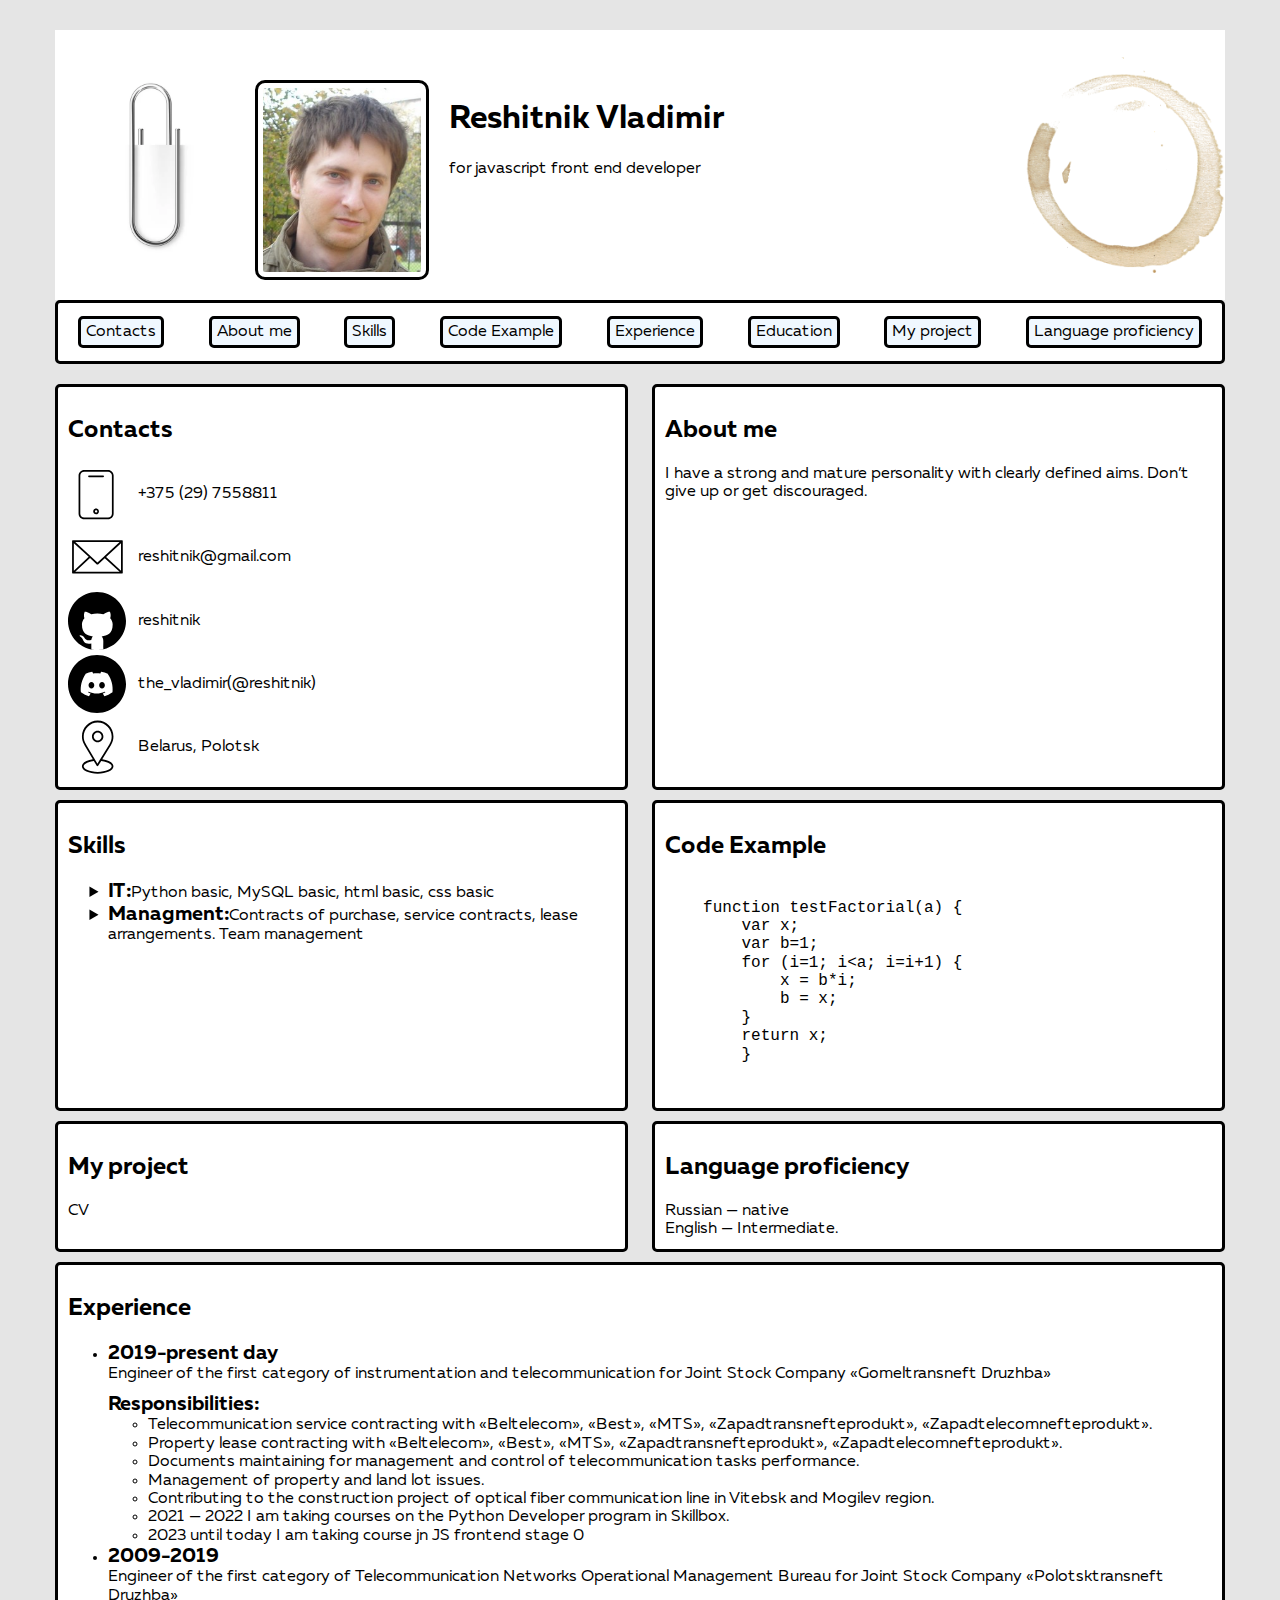
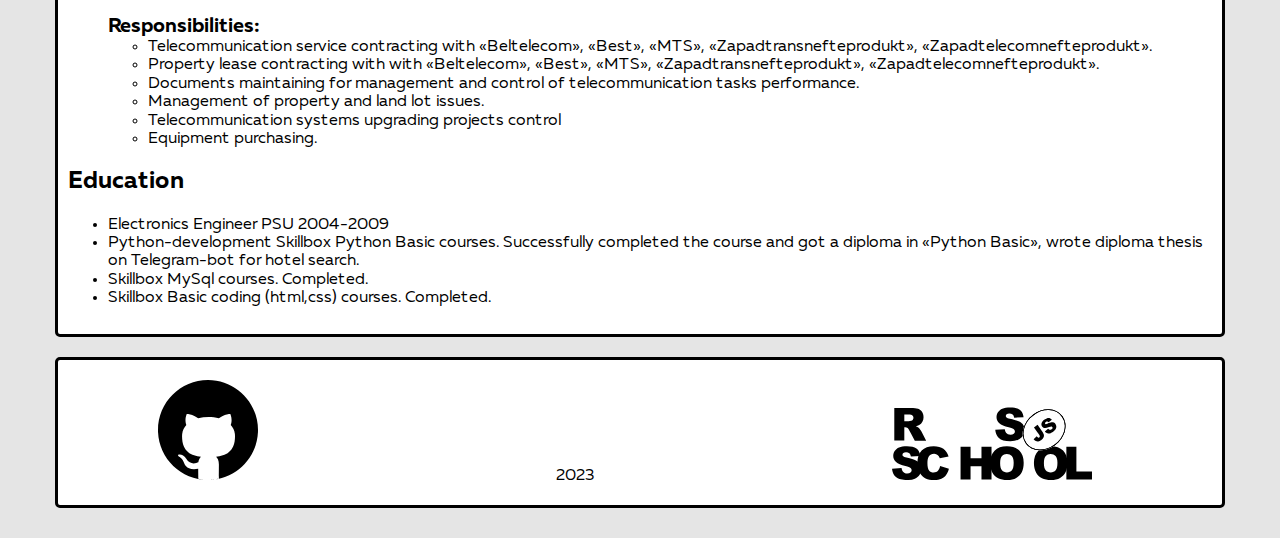
==== index.html @ 6dad3a05 "fix: bugs" ====
﻿<!DOCTYPE html>
<html lang="ru">

<head>
    <meta charset="UTF-8">
    <meta name="viewport" content="width=device-width, initial-scale=1.0">
    <title>CV</title>
    <link rel="stylesheet" href="css/normalize.css">
    <link rel="stylesheet" href="css/style.css">
    <link rel="icon" href="img/favicon.png">
</head>

<body>
    <header>
        <div class="container">
            <div class="header-top flex">
                <div class="header-img"></div>
                <div class="header-profile flex">
                    <img src="img/photo.jpg" class="header-profile__photo" alt="Photo_Reshitnik">
                    <div class="header-profile__descr flex">
                        <h1>
                            Reshitnik Vladimir
                        </h1>
                        <p>
                            for javascript front end developer
                        </p>
                    </div>
                </div>
                <div class="header-img2"></div>
            </div>
            <div class="header-bottom">
                <nav class="header-bottom-nav header-menu">
                    <ul class="header-menu__list list-reset flex">
                        <li class="header-menu__list-item">
                            <a href="#contacts" class="header-menu__list-item--link">Contacts</a>
                        </li>

                        <li class="header-menu__list-item">
                            <a href="#me" class="header-menu__list-item--link">About me</a>
                        </li>

                        <li class="header-menu__list-item">
                            <a href="#skills" class="header-menu__list-item--link">Skills</a>
                        </li>

                        <li class="header-menu__list-item">
                            <a href="#example" class="header-menu__list-item--link">Code Example</a>
                        </li>

                        <li class="header-menu__list-item">
                            <a href="#exper" class="header-menu__list-item--link">Experience</a>
                        </li>

                        <li class="header-menu__list-item">
                            <a href="#education" class="header-menu__list-item--link">Education</a>
                        </li>

                        <li class="header-menu__list-item">
                            <a href="#project" class="header-menu__list-item--link">My project</a>
                        </li>

                        <li class="header-menu__list-item">
                            <a href="#language" class="header-menu__list-item--link">Language proficiency</a>
                        </li>

                    </ul>
                </nav>
            </div>
        </div>
    </header>
    <main class="main">
        <section class="cv">
            <div class="container">
                <ul class="cv-list flex list-reset">
                    <li class="cv-list__item item">
                        <h2 id="contacts" class="item-title">Contacts</h2>

                        <div class="item-phone item-card">
                            <a href="tel:+375297558811" class="item-card--link">+375 (29) 7558811</a>
                        </div>

                        <div class="item-email item-card">
                            <a href="mailto:reshitnik@gmail.com" class="item-card--link">reshitnik@gmail.com</a>
                        </div>

                        <div class="item-github item-card">
                            <a href="https://github.com/reshitnik" class="item-card--link">reshitnik</a>
                        </div>

                        <div class="item-discord item-card">
                            <a href="https://discordapp.com/users/4047/"
                                class="item-card--link">the_vladimir(@reshitnik)</a>
                        </div>

                        <div class="item-location item-card">
                            <span>Belarus, Polotsk</span>
                        </div>
                    </li>

                    <li class="cv-list__item item">
                        <h2 id="me">About me</h2>
                        <p>I&nbsp;have a&nbsp;strong and mature personality with clearly defined aims. Don&rsquo;t give
                            up&nbsp;or&nbsp;get discouraged.</p>
                    </li>

                    <li class="cv-list__item item">
                        <h2 id="skills">Skills</h2>
                        <ul class="cv-list__item--skills">
                            <li>
                                <p><span class="cv-list__item--skills--span">IT:</span>Python basic, MySQL basic, html
                                    basic, css basic</p>
                            </li>
                            <li>
                                <p><span class="cv-list__item--skills--span">Managment:</span>Contracts of purchase,
                                    service contracts, lease arrangements. Team management </p>
                            </li>
                        </ul>

                    </li>

                    <li class="cv-list__item item">
                        <h2 id="example">Code Example</h2>
                        <pre>
    <code>
    function testFactorial(a) {
        var&nbsp;x;
        var b=1;
        for (i=1; i&lt;a; i=i+1) {
            x = b*i;
            b = x;
        }
        return&nbsp;x;
        }
    </code>
</pre>
                    </li>

                    <li class="cv-list__item item">
                        <h2 id="project">My project</h2>
                        <a href="#" class="cv-list__item--link">CV</a>


                    </li>

                    <li class="cv-list__item item">
                        <h2 id="language">Language proficiency</h2>
                        <p>Russian&nbsp;&mdash; native</p>
                        <p>English&nbsp;&mdash; Intermediate.</p>
                    </li>
                </ul>
            </div>
        </section>
        <section class="Experience">
            <div class="container">
                <div class="experince-cont">
                    <h2 id="exper" class="experince-title">Experience</h2>
                    <ul class="experince-list">
                        <li>
                            <span class="experince-list__span span-all">2019-present day</span>
                            <p class="experince-list__text list-text__main">Engineer of&nbsp;the first category
                                of&nbsp;instrumentation and telecommunication for Joint Stock Company
                                &laquo;Gomeltransneft Druzhba&raquo;</p>
                                <span class="span-all">Responsibilities:</span>
                            <ul class="experince-list2"> 
                                <li class="experince-list2__item">
                                    <p class="experince-list__text">Telecommunication service contracting with
                                        &laquo;Beltelecom&raquo;, &laquo;Best&raquo;, &laquo;MTS&raquo;,
                                        &laquo;Zapadtransnefteprodukt&raquo;, &laquo;Zapadtelecomnefteprodukt&raquo;.
                                    </p>
                                </li>
                                <li class="experince-list2__item">
                                    <p class="experince-list__text">Property lease contracting with
                                        &laquo;Beltelecom&raquo;, &laquo;Best&raquo;, &laquo;MTS&raquo;,
                                        &laquo;Zapadtransnefteprodukt&raquo;, &laquo;Zapadtelecomnefteprodukt&raquo;.
                                    </p>
                                </li>
                                <li class="experince-list2__item">
                                    <p>Documents maintaining for management and control of&nbsp;telecommunication tasks
                                        performance.</p>
                                </li>
                                <li>
                                    <p class="experince-list__text">Management of&nbsp;property and land lot issues.</p>
                                </li>
                                <li class="experince-list2__item">
                                    <p>Contributing to&nbsp;the construction project of&nbsp;optical fiber communication
                                        line in&nbsp;Vitebsk and Mogilev region.</p>
                                </li>
                                <li class="experince-list2__item">
                                    <p class="experince-list__text">2021&nbsp;&mdash; 2022&nbsp;I&nbsp;am taking courses
                                        on&nbsp;the Python Developer program in&nbsp;Skillbox.</p>
                                </li>
                                <li class="experince-list2__item">
                                    <p class="experince-list__text">2023 until today I&nbsp;am taking course jn&nbsp;JS
                                        frontend stage&nbsp;0</p>
                                </li>
                            </ul>
                        </li>

                        <li>
                            <span class="span-all">2009-2019</span>
                            <p class="experince-list__text list-text__main">Engineer of&nbsp;the first category
                                of&nbsp;Telecommunication Networks Operational Management Bureau for Joint Stock Company
                                &laquo;Polotsktransneft Druzhba&raquo;</p>
                                <span class="span-all">Responsibilities:</span>
                            <ul class="experince-list2">
                                <li class="experince-list2__item">
                                    <p class="experince-list__text">Telecommunication service contracting with
                                        &laquo;Beltelecom&raquo;, &laquo;Best&raquo;, &laquo;MTS&raquo;,
                                        &laquo;Zapadtransnefteprodukt&raquo;, &laquo;Zapadtelecomnefteprodukt&raquo;.
                                    </p>
                                </li>
                                <li class="experince-list2__item">
                                    <p class="experince-list__text">Property lease contracting with with
                                        &laquo;Beltelecom&raquo;, &laquo;Best&raquo;, &laquo;MTS&raquo;,
                                        &laquo;Zapadtransnefteprodukt&raquo;, &laquo;Zapadtelecomnefteprodukt&raquo;.
                                    </p>
                                </li>
                                <li class="experince-list2__item">
                                    <p class="experince-list__text">Documents maintaining for management and control
                                        of&nbsp;telecommunication tasks performance.</p>
                                </li>
                                <li class="experince-list2__item">
                                    <p class="experince-list__text">Management of&nbsp;property and land lot issues.</p>
                                </li>
                                <li class="experince-list2__item">
                                    <p class="experince-list__text">Telecommunication systems upgrading projects control
                                    </p>
                                </li>
                                <li class="experince-list2__item">
                                    <p class="experince-list__text">Equipment purchasing.</p>
                                </li>
                            </ul>
                        </li>
                    </ul>
                    <h2 id="education">Education</h2>
                    <ul class="experince-list">
                        <li class="experince-list2__item">
                            <p class="experince-list__text">Electronics Engineer PSU 2004-2009</p>
                        </li>
                        <li class="experince-list2__item">
                            <p class="experince-list__text">Python-development Skillbox Python Basic courses.
                                Successfully completed the course and got a&nbsp;diploma in&nbsp;&laquo;Python
                                Basic&raquo;, wrote diploma thesis on&nbsp;Telegram-bot for hotel search.</p>
                        </li>
                        <li class="experince-list2__item">
                            <p class="experince-list__text">Skillbox MySql courses. Completed.</p>
                        </li>
                        <li class="experince-list2__item">
                            <p class="experince-list__text">Skillbox Basic coding (html,css) courses. Completed.</p>
                        </li>
                    </ul>
                </div>
            </div>
        </section>
    </main>
    <footer>
        <div class="container">
            <div class="footer-cont">
                <ul class="footer-cont__list  list-reset flex">
                    <li class="item-footer">
                        <a href="https://github.com/reshitnik/rsschool-cv" class="item-footer__link">
                            <svg width="100" height="100" viewBox="0 0 100 100" fill="none"
                                xmlns="http://www.w3.org/2000/svg">
                                <path fill-rule="evenodd" clip-rule="evenodd"
                                    d="M52.0777 99.9576C78.7284 98.8683 100 76.9182 100 50C100 22.3858 77.6142 0 50 0C22.3858 0 0 22.3858 0 50C0 77.6142 22.3858 100 50 100C50.1229 100 50.2458 99.9996 50.3685 99.9987C50.4801 99.9996 50.5917 100 50.7035 100C51.1353 100 51.5974 99.9847 52.0777 99.9576ZM52.0777 99.9576C55.9055 99.7415 60.8882 98.772 60.8882 98.772L60.8351 95.7815C60.8351 95.7815 60.8857 89.9431 60.8857 84.3937C60.8857 80.5214 59.5581 77.9875 58.067 76.7064C67.3152 75.6786 77.0209 72.1691 77.0209 56.2216C77.0209 51.69 75.4143 47.9838 72.7534 45.082C73.1801 44.0318 74.6048 39.8108 72.3399 34.0961C72.3399 34.0961 68.8611 32.9803 60.9355 38.352C57.6195 37.4313 54.0677 36.9705 50.5432 36.9547C47.013 36.9705 43.4612 37.4313 40.1501 38.352C32.2196 32.9803 28.7341 34.0961 28.7341 34.0961C26.4759 39.8116 27.9006 44.0326 28.3273 45.082C25.6722 47.9838 24.0548 51.6892 24.0548 56.2216C24.0548 72.1292 33.7456 75.691 42.9639 76.7388C41.7783 77.7766 40.7056 79.6057 40.3286 82.2882C37.9632 83.3509 31.9506 85.1825 28.2476 78.8393C28.2476 78.8393 26.0549 74.8549 21.8895 74.561C21.8895 74.561 17.8354 74.5087 21.6039 77.0842C21.6039 77.0842 24.3255 78.3611 26.2127 83.1566C26.2127 83.1566 28.6495 91.23 40.1966 88.7218C40.2075 90.6058 40.2232 92.2371 40.2353 93.492C40.2455 94.5448 40.2531 95.3327 40.2531 95.7823L40.2631 98.6708C43.4949 99.5107 46.8795 99.971 50.3685 99.9987C50.9406 99.9945 51.5104 99.9808 52.0777 99.9576Z"
                                    fill="black" />
                            </svg>
                        </a>
                    </li>
                    <li class="item-footer">
                        <span class="item-footer__span">2023</span>
                    </li>
                    <li class="item-footer">
                        <a href="https://rs.school/js/" target="_blank"><img src="img/rs_school_js.svg"
                                alt="Logo RS school" class="logo">
                        </a>
                    </li>
                </ul>
            </div>
        </div>
    </footer>

</body>

</html>
---- css/style.css ----
@font-face {
  font-family: "Muller";
  src: local("MullerRegular"), 
  url(../fonts/MullerRegular.woff2), 
  url(../fonts/MullerRegular.woff);
  font-weight: 400;
  font-style:normal;
  font-display: swap;
}

@font-face {
  font-family: "Muller";
  src: local("MullerLight"), 
  url(../fonts/MullerLight.woff2), 
  url(../fonts/MullerLight.woff);
  font-weight: 300;
  font-style:normal;
  font-display: swap;
}

@font-face {
  font-family: "Muller";
  src: local("MullerBold"), 
  url(../fonts/MullerBold.woff2), 
  url(../fonts/MullerBold.woff);
  font-weight: 600;
  font-style:normal;
  font-display: swap;
}


html {
  box-sizing: border-box;
  background: #E5E5E5;
}

*,
*::before,
*::after {
  box-sizing: inherit;
}

a {
  color: inherit;
  text-decoration: none;
}

img {
  max-width: 100%;
}

body {
  font-family: "Muller", sans-serif;
  font-weight: 400;
  padding: 30px 0;
}

:root {
  --white:white;
  --black:black;
}

h3, p {
  margin: 0;
}

/* global */

.list-reset {
  margin: 0;
  padding: 0;
  list-style: none;
}

.flex {
  display: flex; 
}

.container {
  width: 1200px;
  padding: 0 15px;
  margin: 0 auto;
}

/* header */

header {
  padding: 0;
  margin-bottom: 20px;
}

.header-img {
  background-image: url(../img/clip.jpg);
  background-position: center;
  background-size: contain;
  width: 200px;
  background-repeat: no-repeat;
}

.header-img2{
  background-image: url(../img/kisspng-coffee-paper-stains-5ac7f9c3bdf804.7740048515230550437781.png);
  background-position: center;
  background-size: contain;
  width: 200px;
  background-repeat: no-repeat;
  margin-left: auto;
}

.header-top {
  background-color:var(--white);
  position: relative;
}


.header-profile {
  padding-top: 50px;
  padding-bottom: 20px;

}
.header-profile__descr {
  flex-direction: column;
}

.header-profile__photo {
  padding: 5px;
  max-height: 200px;
  margin-right: 20px;
  border: 3px solid var(--black);
  border-radius: 10px;
}

.header-bottom {
  background-color:var(--white);
  padding: 20px;
  border: 3px solid var(--black);
  border-radius: 5px;
}

.header-menu__list {
  justify-content: space-between;
}


.header-menu__list-item--link {
  border: 3px solid var(--black);
  padding: 5px;
  border-radius: 5px;
  background-color: aliceblue;
  transition: font-weight 0.2s ease-in-out, background-color 0.2s ease-in-out, padding 0.2s ease-in-out;
  outline: none;
}

.header-menu__list-item--link:focus {
  font-weight: 600;
  background-color: var(--white);
}
.header-menu__list-item--link:hover {
  font-weight: 600;
  background-color: var(--white);
  padding: 10px;
}
.header-menu__list-item--link:active {
  font-weight: 400;
  background-color: var(--white);
}

.cv-list{
  justify-content: space-between;
  flex-wrap: wrap;
}


.item {
  padding: 10px;
  width:49%;
  border: 3px solid var(--black);
  border-radius: 5px;
  background-color: var(--white);
  margin-bottom: 10px;
}

.item-card {
  width: initial;
  padding: 20px 0 20px 70px;
  margin-bottom: 5px;
  background-position: left;
  background-repeat: no-repeat;
  background-size: contain;
}

.item-card--link {
  transition: font-weight 0.2s ease-in-out, outline 0.2s ease-in-out;
}

.item-card--link:focus{
  font-weight: 600;
  outline: 3px solid grey;
  outline-offset: 5px;
}
.item-card--link:hover{
  font-weight: 600;
  outline: 3px solid grey;
  outline-offset: 5px;
}
.item-card--link:active{
  font-weight: 400;
  outline: 3px solid grey;
}


.item-phone {
  background-image: url(../img/Tilda_Icons_1ed_phone.svg);
}
.item-email {
  background-image: url(../img/Tilda_Icons_1ed_mail.svg);
}
.item-github {
  background-image: url(../img/Tilda_Icons_26sn_gethub.svg);
}
.item-discord {
  background-image: url(../img/Tilda_Icons_26sn_diskord.svg);
}
.item-location{
  background-image: url(../img/Tilda_Icons_1ed_location.svg);
  margin: 0;
}

.cv-list__item--link {
  transition: font-weight 0.2s ease-in-out, outline 0.2s ease-in-out;
}

.cv-list__item--link:focus{
  font-weight: 600;
  outline: 3px solid grey;
  outline-offset: 5px;
}
.cv-list__item--link:hover{
  font-weight: 600;
  outline: 3px solid grey;
  outline-offset: 5px;
}
.cv-list__item--link:active{
  font-weight: 400;
  outline: 3px solid grey;
}

.Experience {
  margin-bottom: 20px;
}

.experince-cont {
  padding: 10px;
  background-color: var(--white);
  border: 3px solid var(--black);
  border-radius: 5px;
}

.span-all {
  font-weight: 600;
  font-size: 20px;
}

.list-text__main {
  margin-bottom: 10px;
}

.footer-cont {
  padding: 20px 100px 20px 100px;
  background-color: var(--white);
  border: 3px solid var(--black);
  border-radius: 5px;
}

.footer-cont__list  {
 justify-content: space-between;
 align-items: end;
}

.item-footer {
  margin-right: 30px;
}

.logo {
  width: 200px;
}

.item-footer__link{
  fill: black;
  transition: fill 0.2s ease-in-out;
}

.item-footer__link:focus{
  outline: 3px solid black;
}
.item-footer__link:hover path{
  fill: gray;
  
}

.item-footer__link:active{
  outline: none;
}


.cv-list__item--skills {
  list-style-type: disclosure-closed;
}

.cv-list__item--skills--span {
  font-weight: 600;
  font-size: 20px;
}
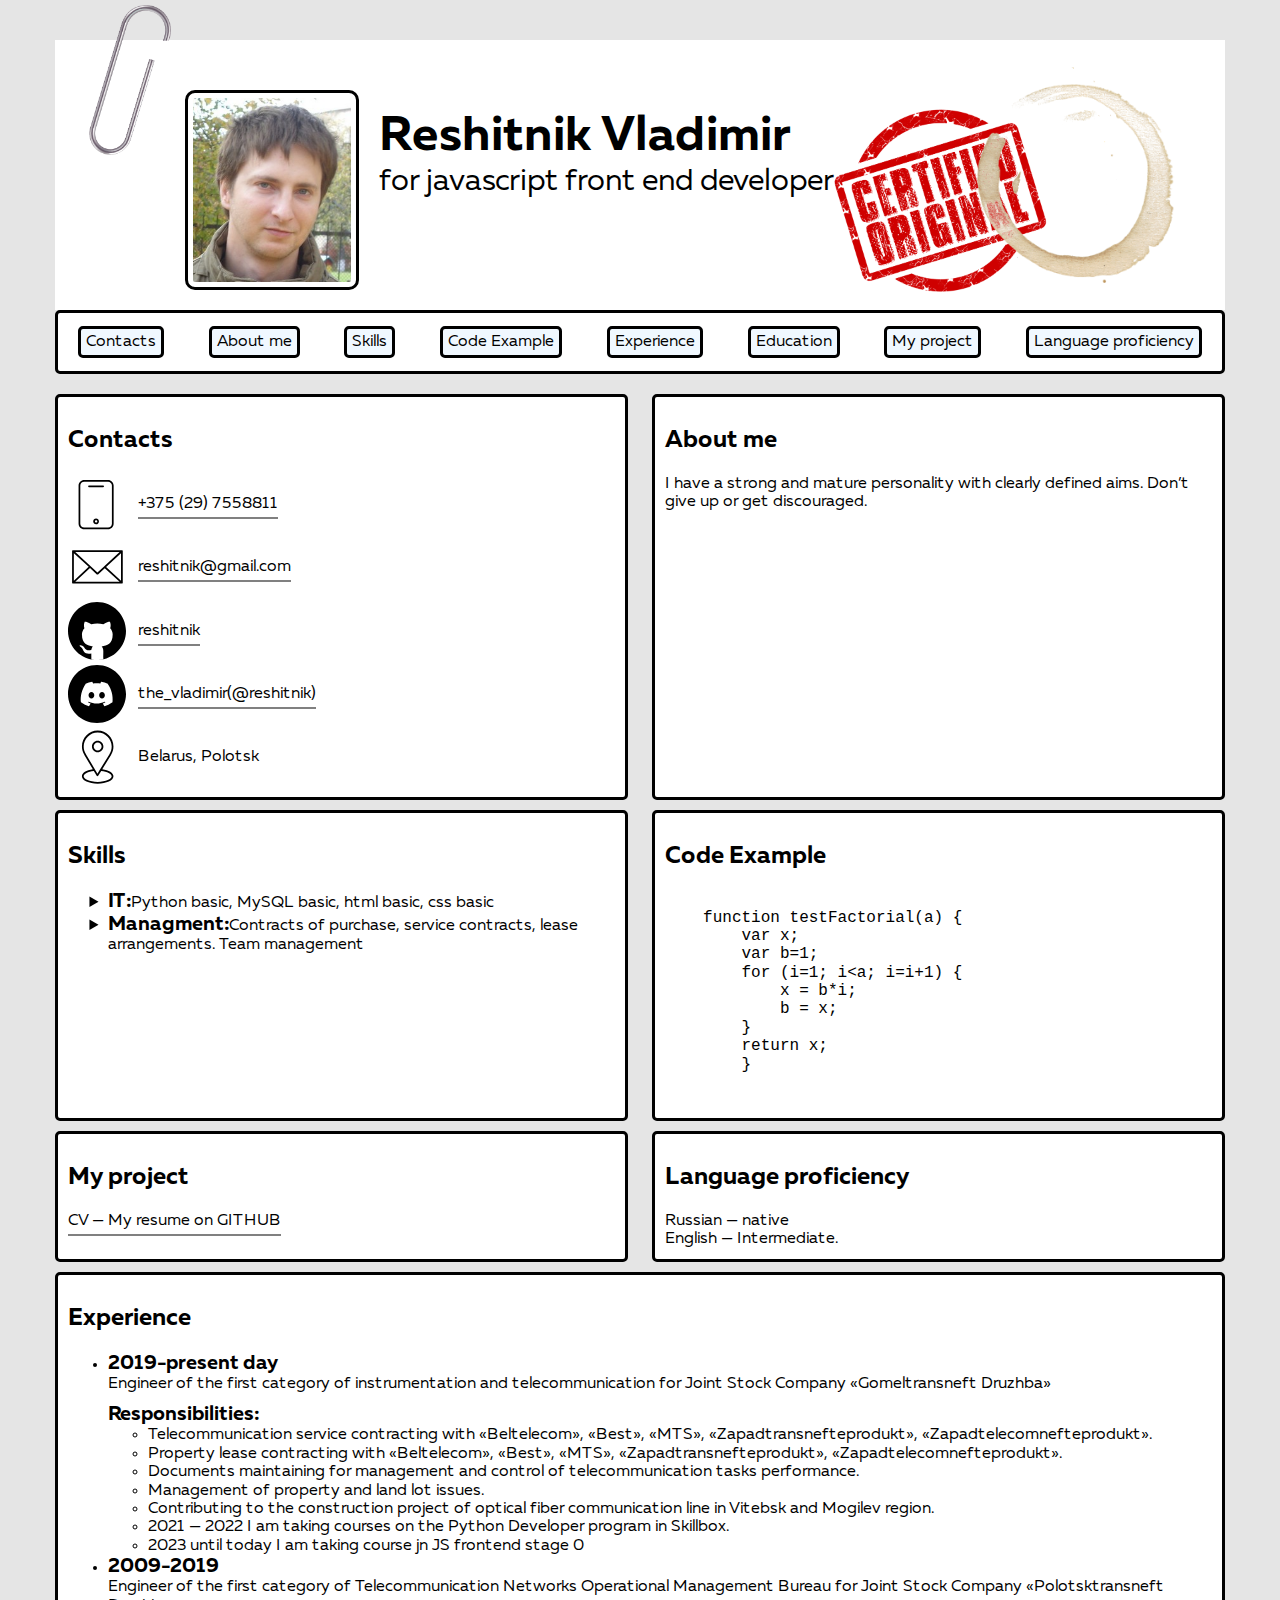
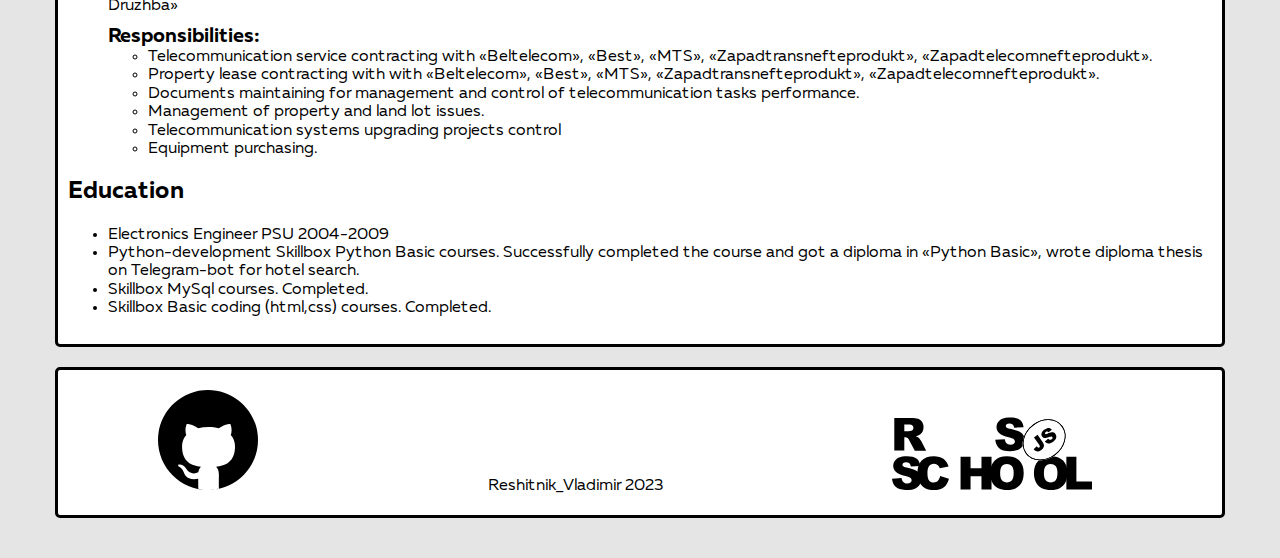
==== commit 91e8a8d0: "Merge branch 'rsschool-cv-html' into gh-pages" ====
--- a/index.html
+++ b/index.html
@@ -18,15 +18,16 @@
                 <div class="header-profile flex">
                     <img src="img/photo.jpg" class="header-profile__photo" alt="Photo_Reshitnik">
                     <div class="header-profile__descr flex">
-                        <h1>
+                        <h1 class="header-profile__descr--title">
                             Reshitnik Vladimir
                         </h1>
-                        <p>
+                        <p class="header-profile__descr--text">
                             for javascript front end developer
                         </p>
                     </div>
                 </div>
                 <div class="header-img2"></div>
+                <div class="header-img3"></div>
             </div>
             <div class="header-bottom">
                 <nav class="header-bottom-nav header-menu">
@@ -137,7 +138,7 @@
 
                     <li class="cv-list__item item">
                         <h2 id="project">My project</h2>
-                        <a href="#" class="cv-list__item--link">CV</a>
+                        <a href="#" class="cv-list__item--link">CV&nbsp;&mdash; My&nbsp;resume on&nbsp;GITHUB</a>
 
 
                     </li>
@@ -268,7 +269,7 @@
                         </a>
                     </li>
                     <li class="item-footer">
-                        <span class="item-footer__span">2023</span>
+                        <span class="item-footer__span">Reshitnik_Vladimir 2023</span>
                     </li>
                     <li class="item-footer">
                         <a href="https://rs.school/js/" target="_blank"><img src="img/rs_school_js.svg"
--- a/css/style.css
+++ b/css/style.css
@@ -53,7 +53,7 @@
 body {
   font-family: "Muller", sans-serif;
   font-weight: 400;
-  padding: 30px 0;
+  padding: 40px 0;
 }
 
 :root {
@@ -90,12 +90,36 @@
   margin-bottom: 20px;
 }
 
+.header-top {
+  background-color:var(--white);
+  position: relative;
+  padding-right: 50px;
+}
+
 .header-img {
-  background-image: url(../img/clip.jpg);
+  background-image: url(../img/clipart1212399.png);
   background-position: center;
   background-size: contain;
-  width: 200px;
+  width: 150px;
+  height: 150px;
   background-repeat: no-repeat;
+  position: absolute;
+  top: -35px;
+  left: 0;
+}
+
+
+
+.header-img3 {
+  background-image: url(../img/5a220e9d40d0c3.7653186215121814052655.png);
+  background-position: center;
+  background-size: contain;
+  width: 250px;
+  height: 250px;
+  background-repeat: no-repeat;
+  position: absolute;
+  top: 35px;
+  right: 160px;
 }
 
 .header-img2{
@@ -105,21 +129,26 @@
   width: 200px;
   background-repeat: no-repeat;
   margin-left: auto;
-}
-
-.header-top {
-  background-color:var(--white);
-  position: relative;
-}
-
+  z-index: 1;
+}
 
 .header-profile {
   padding-top: 50px;
   padding-bottom: 20px;
-
-}
+  padding-left: 130px;
+
+}
+
 .header-profile__descr {
   flex-direction: column;
+}
+.header-profile__descr--title {
+  font-size: 3em;
+  margin: 20px 0 0 0;
+}
+
+.header-profile__descr--text {
+  font-size: 30px;
 }
 
 .header-profile__photo {
@@ -190,22 +219,27 @@
 }
 
 .item-card--link {
-  transition: font-weight 0.2s ease-in-out, outline 0.2s ease-in-out;
+  padding-bottom: 5px;
+  border-bottom: 2px solid gray;
+  transition: font-weight 0.2s ease-in-out, outline 0.2s ease-in-out, border-bottom 0.2s ease-in-out;
 }
 
 .item-card--link:focus{
   font-weight: 600;
   outline: 3px solid grey;
   outline-offset: 5px;
+  border-bottom:none;
 }
 .item-card--link:hover{
   font-weight: 600;
   outline: 3px solid grey;
   outline-offset: 5px;
+  border-bottom:none;
 }
 .item-card--link:active{
   font-weight: 400;
   outline: 3px solid grey;
+  border-bottom:none;
 }
 
 
@@ -227,6 +261,8 @@
 }
 
 .cv-list__item--link {
+  padding-bottom: 5px;
+  border-bottom: 2px solid gray;
   transition: font-weight 0.2s ease-in-out, outline 0.2s ease-in-out;
 }
 
@@ -234,15 +270,18 @@
   font-weight: 600;
   outline: 3px solid grey;
   outline-offset: 5px;
+  border-bottom: none;
 }
 .cv-list__item--link:hover{
   font-weight: 600;
   outline: 3px solid grey;
   outline-offset: 5px;
+  border-bottom: none;
 }
 .cv-list__item--link:active{
   font-weight: 400;
   outline: 3px solid grey;
+  border-bottom: none;
 }
 
 .Experience {
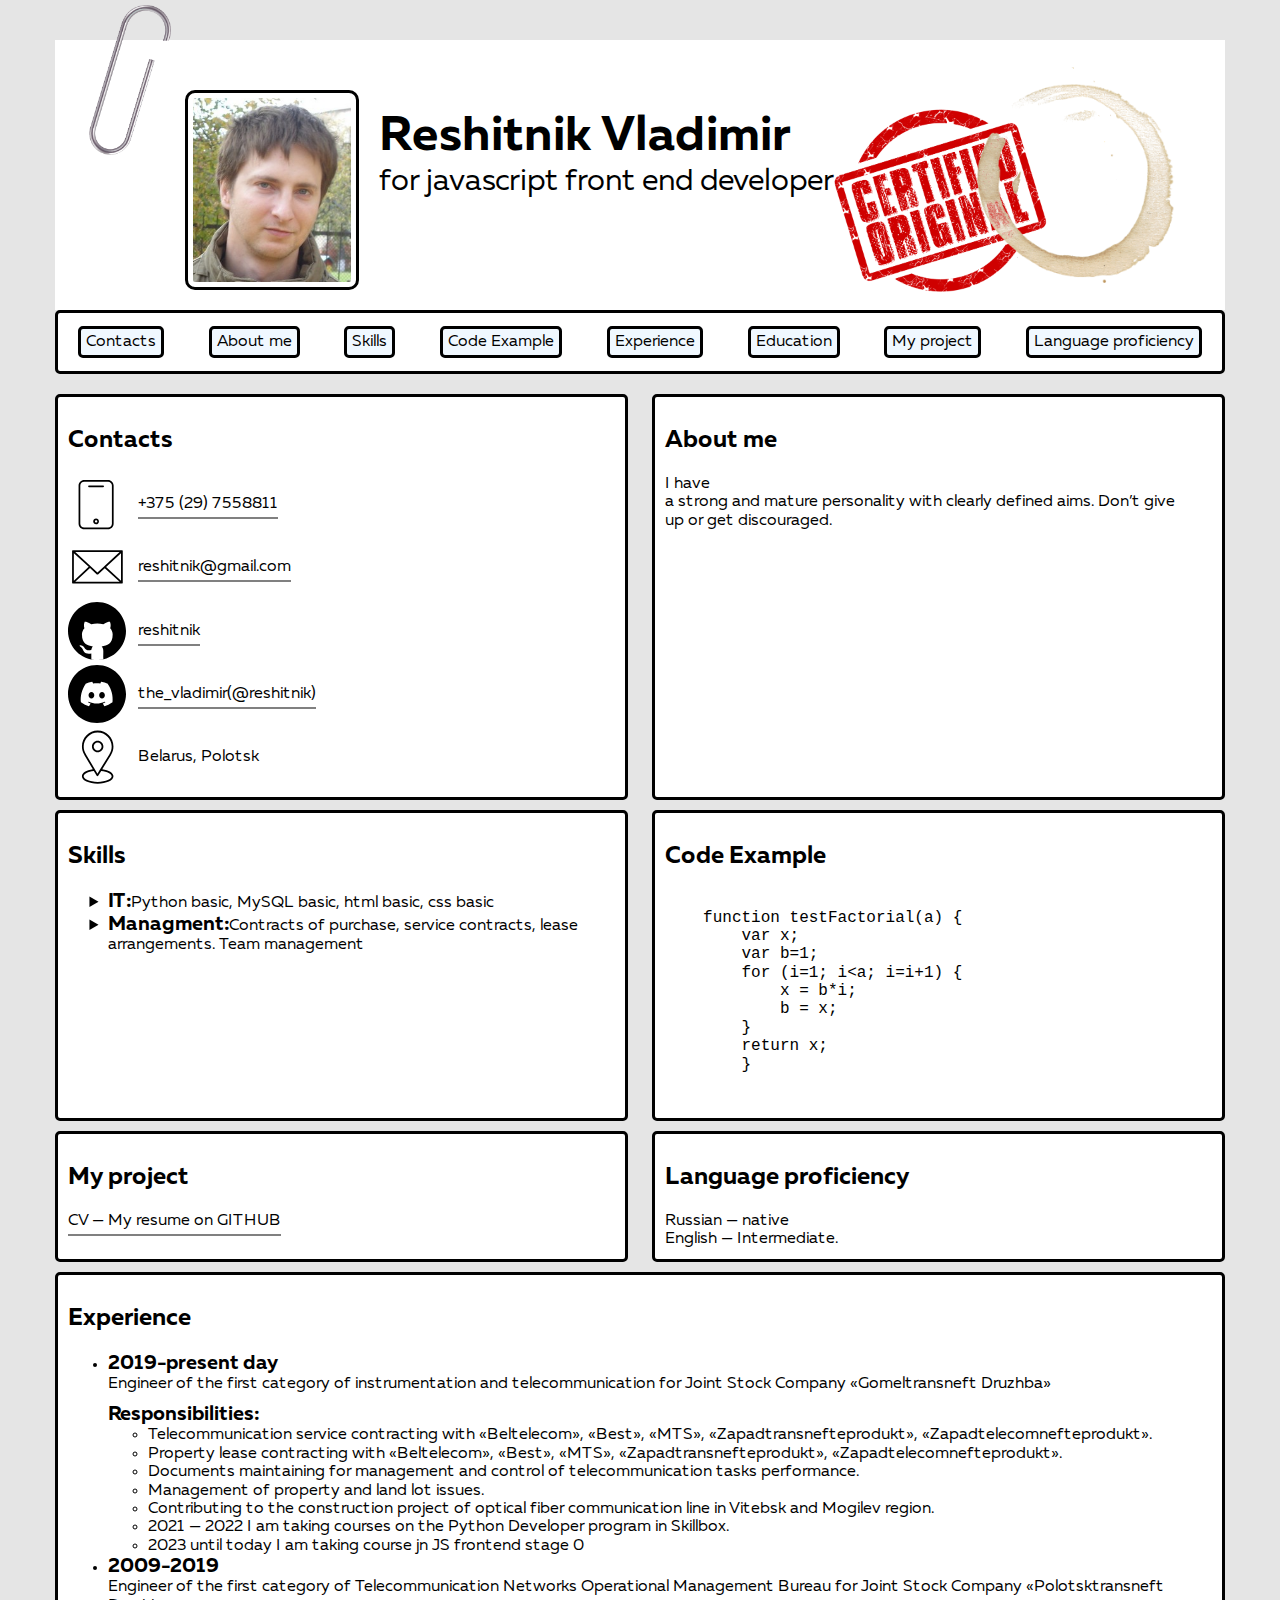
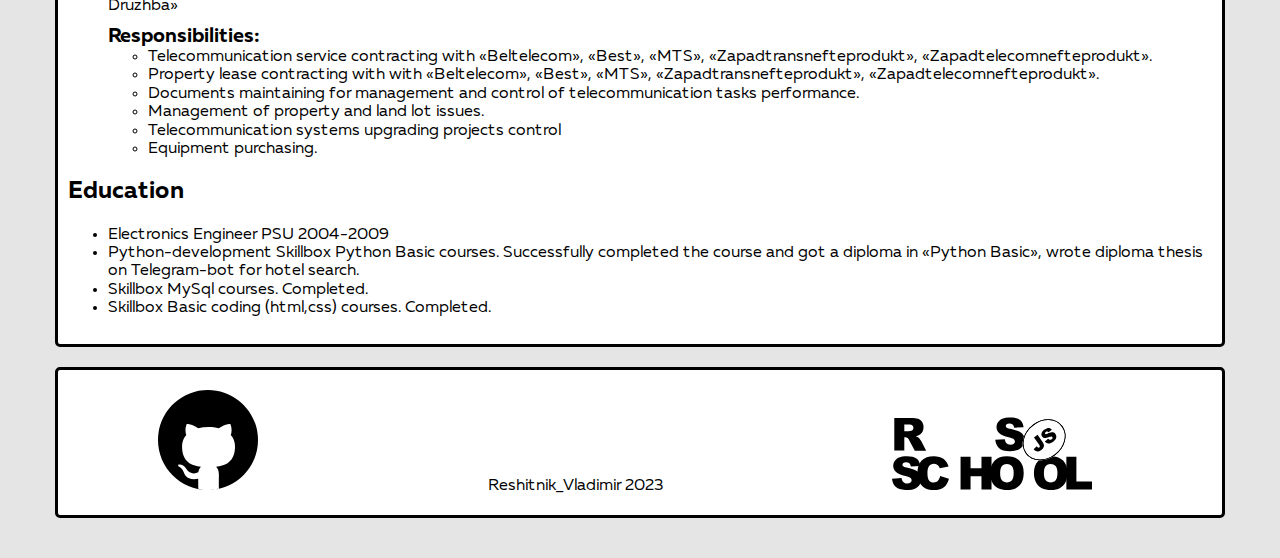
==== commit 9865a74c: "docs:update" ====
--- a/index.html
+++ b/index.html
@@ -22,7 +22,7 @@
                             Reshitnik Vladimir
                         </h1>
                         <p class="header-profile__descr--text">
-                            for javascript front end developer
+                            for&nbsp;javascript&nbsp;front&nbsp;end&nbsp;developer
                         </p>
                     </div>
                 </div>
@@ -37,7 +37,7 @@
                         </li>
 
                         <li class="header-menu__list-item">
-                            <a href="#me" class="header-menu__list-item--link">About me</a>
+                            <a href="#me" class="header-menu__list-item--link">About&nbsp;me</a>
                         </li>
 
                         <li class="header-menu__list-item">
@@ -45,7 +45,7 @@
                         </li>
 
                         <li class="header-menu__list-item">
-                            <a href="#example" class="header-menu__list-item--link">Code Example</a>
+                            <a href="#example" class="header-menu__list-item--link">Code&nbsp;Example</a>
                         </li>
 
                         <li class="header-menu__list-item">
@@ -57,11 +57,11 @@
                         </li>
 
                         <li class="header-menu__list-item">
-                            <a href="#project" class="header-menu__list-item--link">My project</a>
-                        </li>
-
-                        <li class="header-menu__list-item">
-                            <a href="#language" class="header-menu__list-item--link">Language proficiency</a>
+                            <a href="#project" class="header-menu__list-item--link">My&nbsp;project</a>
+                        </li>
+
+                        <li class="header-menu__list-item">
+                            <a href="#language" class="header-menu__list-item--link">Language&nbsp;proficiency</a>
                         </li>
 
                     </ul>
@@ -77,7 +77,7 @@
                         <h2 id="contacts" class="item-title">Contacts</h2>
 
                         <div class="item-phone item-card">
-                            <a href="tel:+375297558811" class="item-card--link">+375 (29) 7558811</a>
+                            <a href="tel:+375297558811" class="item-card--link">+375&nbsp;(29)&nbsp;7558811</a>
                         </div>
 
                         <div class="item-email item-card">
@@ -94,21 +94,21 @@
                         </div>
 
                         <div class="item-location item-card">
-                            <span>Belarus, Polotsk</span>
+                            <span>Belarus,&nbsp;Polotsk</span>
                         </div>
                     </li>
 
                     <li class="cv-list__item item">
                         <h2 id="me">About me</h2>
-                        <p>I&nbsp;have a&nbsp;strong and mature personality with clearly defined aims. Don&rsquo;t give
-                            up&nbsp;or&nbsp;get discouraged.</p>
+                        <p>I&nbsp;have a&nbsp;strong&nbsp;and&nbsp;mature&nbsp;personality&nbsp;with&nbsp;clearly&nbsp;defined&nbsp;aims.&nbsp;Don&rsquo;t&nbsp;give
+                            up&nbsp;or&nbsp;get&nbsp;discouraged.</p>
                     </li>
 
                     <li class="cv-list__item item">
                         <h2 id="skills">Skills</h2>
                         <ul class="cv-list__item--skills">
                             <li>
-                                <p><span class="cv-list__item--skills--span">IT:</span>Python basic, MySQL basic, html
+                                <p><span class="cv-list__item--skills--span">IT:</span>Python&nbsp;basic,&nbsp;MySQL&nbsp;basic,&nbsp;html
                                     basic, css basic</p>
                             </li>
                             <li>
@@ -125,7 +125,7 @@
     <code>
     function testFactorial(a) {
         var&nbsp;x;
-        var b=1;
+        var&nbsp;b=1;
         for (i=1; i&lt;a; i=i+1) {
             x = b*i;
             b = x;
@@ -137,14 +137,14 @@
                     </li>
 
                     <li class="cv-list__item item">
-                        <h2 id="project">My project</h2>
+                        <h2 id="project">My&nbsp;project</h2>
                         <a href="#" class="cv-list__item--link">CV&nbsp;&mdash; My&nbsp;resume on&nbsp;GITHUB</a>
 
 
                     </li>
 
                     <li class="cv-list__item item">
-                        <h2 id="language">Language proficiency</h2>
+                        <h2 id="language">Language&nbsp;proficiency</h2>
                         <p>Russian&nbsp;&mdash; native</p>
                         <p>English&nbsp;&mdash; Intermediate.</p>
                     </li>
@@ -236,7 +236,7 @@
                     <h2 id="education">Education</h2>
                     <ul class="experince-list">
                         <li class="experince-list2__item">
-                            <p class="experince-list__text">Electronics Engineer PSU 2004-2009</p>
+                            <p class="experince-list__text">Electronics&nbsp;Engineer&nbsp;PSU 2004-2009</p>
                         </li>
                         <li class="experince-list2__item">
                             <p class="experince-list__text">Python-development Skillbox Python Basic courses.
@@ -247,7 +247,7 @@
                             <p class="experince-list__text">Skillbox MySql courses. Completed.</p>
                         </li>
                         <li class="experince-list2__item">
-                            <p class="experince-list__text">Skillbox Basic coding (html,css) courses. Completed.</p>
+                            <p class="experince-list__text">Skillbox&nbsp;Basic&nbsp;coding&nbsp;(html,css)&nbsp;courses.&nbsp;Completed.</p>
                         </li>
                     </ul>
                 </div>
@@ -269,7 +269,7 @@
                         </a>
                     </li>
                     <li class="item-footer">
-                        <span class="item-footer__span">Reshitnik_Vladimir 2023</span>
+                        <span class="item-footer__span">Reshitnik_Vladimir&nbsp;2023</span>
                     </li>
                     <li class="item-footer">
                         <a href="https://rs.school/js/" target="_blank"><img src="img/rs_school_js.svg"
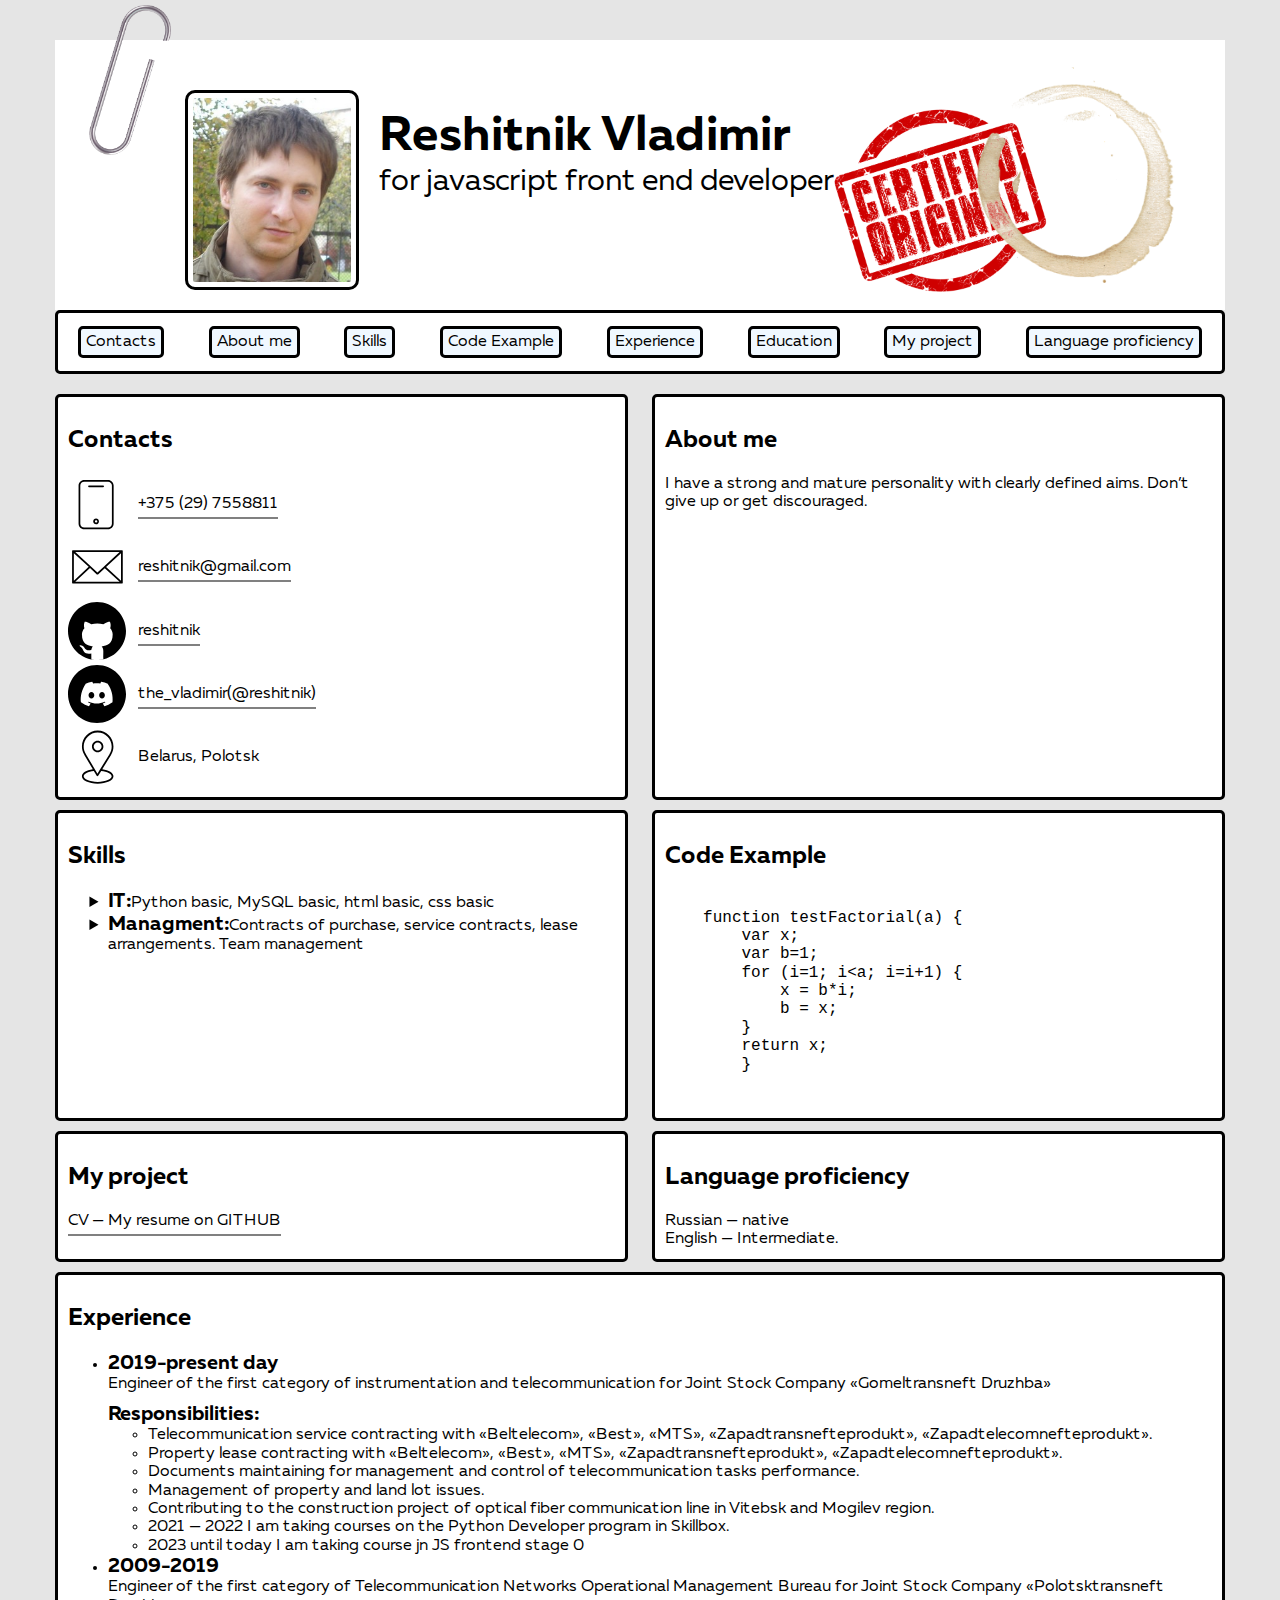
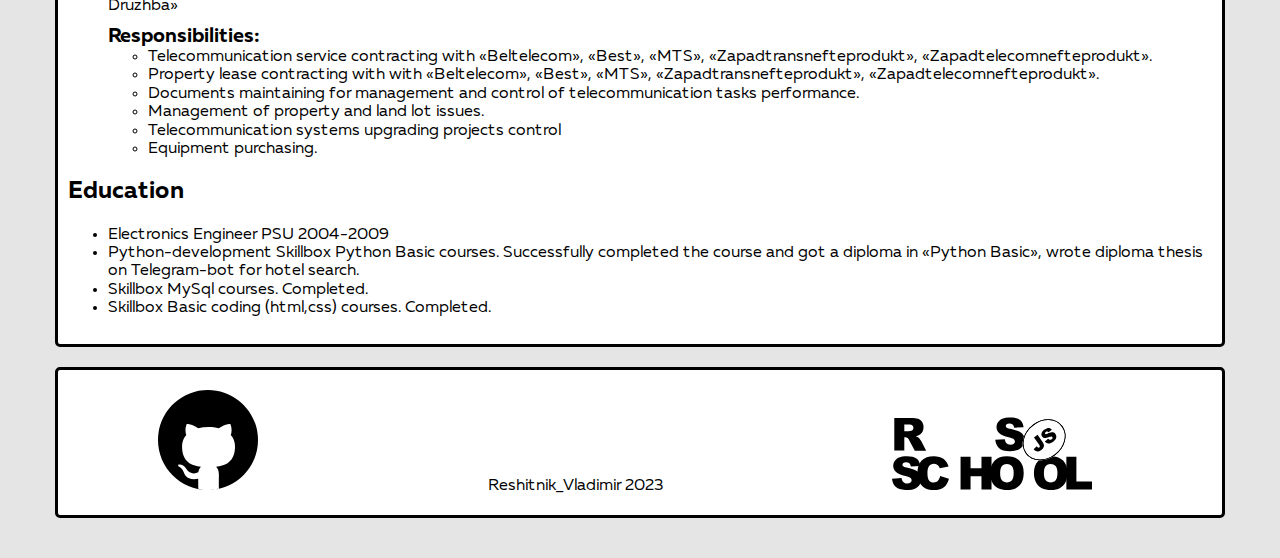
==== commit b413e922: "docs:update file" ====
--- a/index.html
+++ b/index.html
@@ -22,7 +22,7 @@
                             Reshitnik Vladimir
                         </h1>
                         <p class="header-profile__descr--text">
-                            for&nbsp;javascript&nbsp;front&nbsp;end&nbsp;developer
+                            for javascript front end developer
                         </p>
                     </div>
                 </div>
@@ -37,7 +37,7 @@
                         </li>
 
                         <li class="header-menu__list-item">
-                            <a href="#me" class="header-menu__list-item--link">About&nbsp;me</a>
+                            <a href="#me" class="header-menu__list-item--link">About me</a>
                         </li>
 
                         <li class="header-menu__list-item">
@@ -45,7 +45,7 @@
                         </li>
 
                         <li class="header-menu__list-item">
-                            <a href="#example" class="header-menu__list-item--link">Code&nbsp;Example</a>
+                            <a href="#example" class="header-menu__list-item--link">Code Example</a>
                         </li>
 
                         <li class="header-menu__list-item">
@@ -57,11 +57,11 @@
                         </li>
 
                         <li class="header-menu__list-item">
-                            <a href="#project" class="header-menu__list-item--link">My&nbsp;project</a>
-                        </li>
-
-                        <li class="header-menu__list-item">
-                            <a href="#language" class="header-menu__list-item--link">Language&nbsp;proficiency</a>
+                            <a href="#project" class="header-menu__list-item--link">My project</a>
+                        </li>
+
+                        <li class="header-menu__list-item">
+                            <a href="#language" class="header-menu__list-item--link">Language proficiency</a>
                         </li>
 
                     </ul>
@@ -94,21 +94,21 @@
                         </div>
 
                         <div class="item-location item-card">
-                            <span>Belarus,&nbsp;Polotsk</span>
+                            <span>Belarus, Polotsk</span>
                         </div>
                     </li>
 
                     <li class="cv-list__item item">
                         <h2 id="me">About me</h2>
-                        <p>I&nbsp;have a&nbsp;strong&nbsp;and&nbsp;mature&nbsp;personality&nbsp;with&nbsp;clearly&nbsp;defined&nbsp;aims.&nbsp;Don&rsquo;t&nbsp;give
-                            up&nbsp;or&nbsp;get&nbsp;discouraged.</p>
+                        <p>I&nbsp;have a&nbsp;strong and mature personality with clearly defined aims. Don&rsquo;t give
+                            up&nbsp;or&nbsp;get discouraged.</p>
                     </li>
 
                     <li class="cv-list__item item">
                         <h2 id="skills">Skills</h2>
                         <ul class="cv-list__item--skills">
                             <li>
-                                <p><span class="cv-list__item--skills--span">IT:</span>Python&nbsp;basic,&nbsp;MySQL&nbsp;basic,&nbsp;html
+                                <p><span class="cv-list__item--skills--span">IT:</span>Python basic, MySQL basic, html
                                     basic, css basic</p>
                             </li>
                             <li>
@@ -125,7 +125,7 @@
     <code>
     function testFactorial(a) {
         var&nbsp;x;
-        var&nbsp;b=1;
+        var b=1;
         for (i=1; i&lt;a; i=i+1) {
             x = b*i;
             b = x;
@@ -137,14 +137,14 @@
                     </li>
 
                     <li class="cv-list__item item">
-                        <h2 id="project">My&nbsp;project</h2>
+                        <h2 id="project">My project</h2>
                         <a href="#" class="cv-list__item--link">CV&nbsp;&mdash; My&nbsp;resume on&nbsp;GITHUB</a>
 
 
                     </li>
 
                     <li class="cv-list__item item">
-                        <h2 id="language">Language&nbsp;proficiency</h2>
+                        <h2 id="language">Language proficiency</h2>
                         <p>Russian&nbsp;&mdash; native</p>
                         <p>English&nbsp;&mdash; Intermediate.</p>
                     </li>
@@ -236,7 +236,7 @@
                     <h2 id="education">Education</h2>
                     <ul class="experince-list">
                         <li class="experince-list2__item">
-                            <p class="experince-list__text">Electronics&nbsp;Engineer&nbsp;PSU 2004-2009</p>
+                            <p class="experince-list__text">Electronics Engineer PSU 2004-2009</p>
                         </li>
                         <li class="experince-list2__item">
                             <p class="experince-list__text">Python-development Skillbox Python Basic courses.
@@ -247,7 +247,7 @@
                             <p class="experince-list__text">Skillbox MySql courses. Completed.</p>
                         </li>
                         <li class="experince-list2__item">
-                            <p class="experince-list__text">Skillbox&nbsp;Basic&nbsp;coding&nbsp;(html,css)&nbsp;courses.&nbsp;Completed.</p>
+                            <p class="experince-list__text">Skillbox Basic coding (html,css) courses. Completed.</p>
                         </li>
                     </ul>
                 </div>
@@ -269,7 +269,7 @@
                         </a>
                     </li>
                     <li class="item-footer">
-                        <span class="item-footer__span">Reshitnik_Vladimir&nbsp;2023</span>
+                        <span class="item-footer__span">Reshitnik_Vladimir 2023</span>
                     </li>
                     <li class="item-footer">
                         <a href="https://rs.school/js/" target="_blank"><img src="img/rs_school_js.svg"
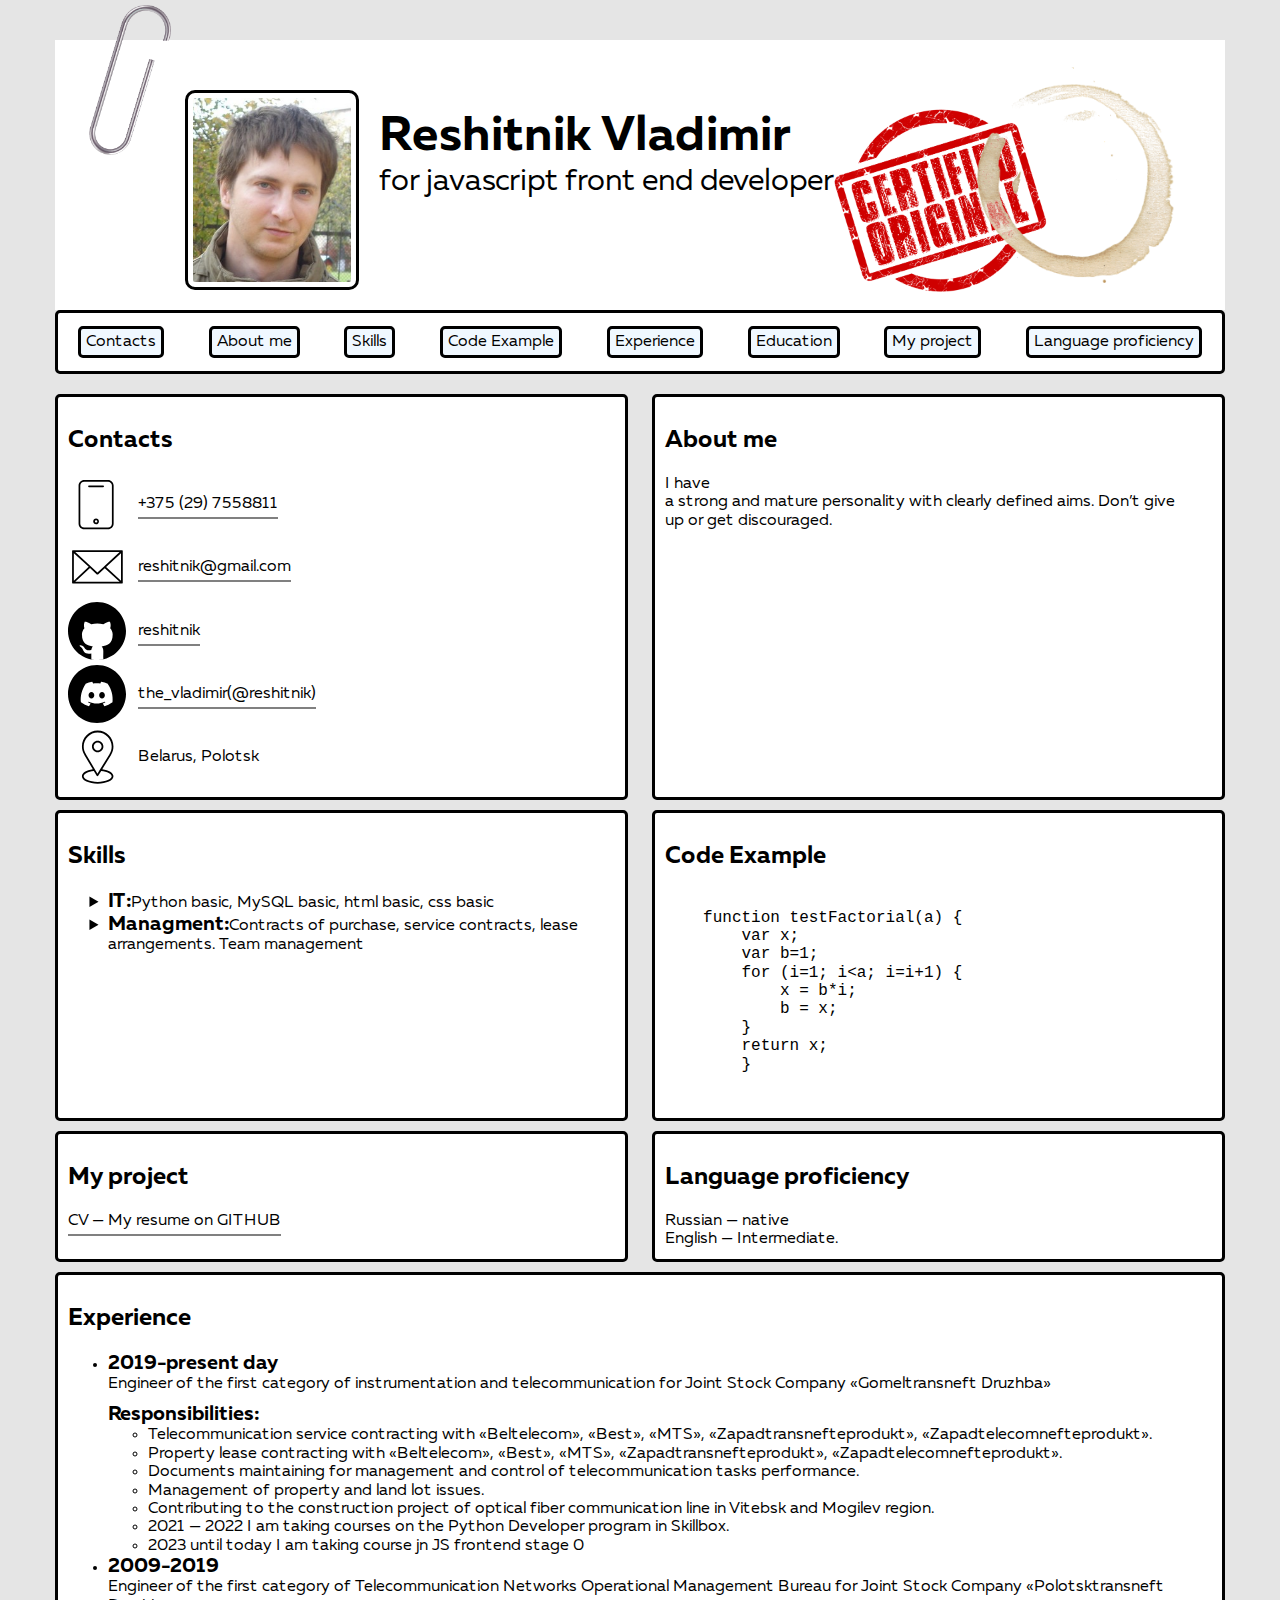
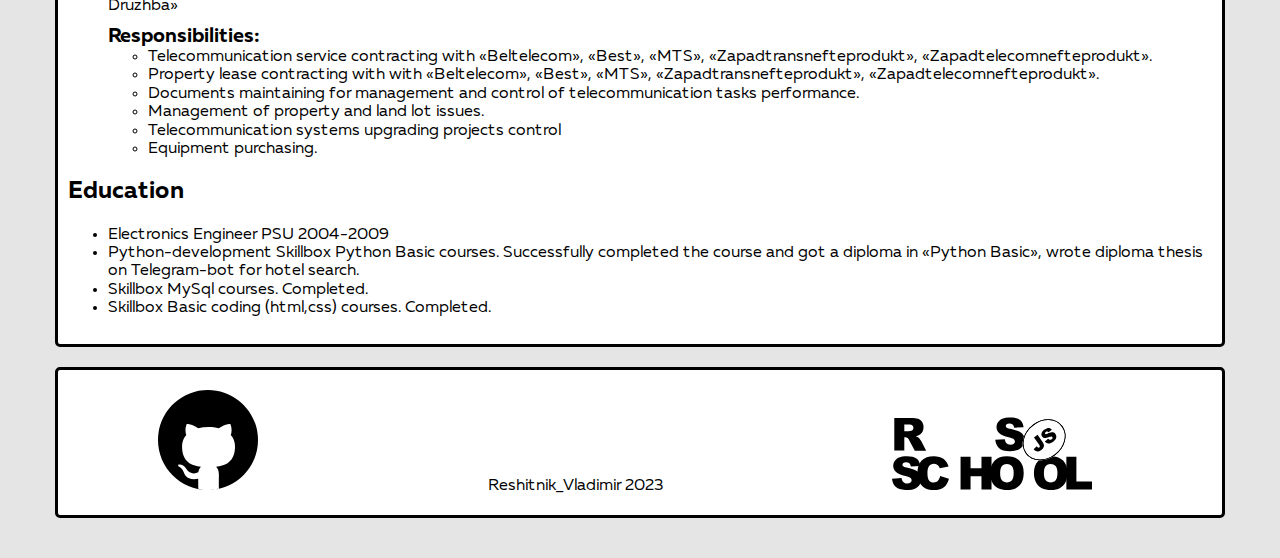
==== commit f2b28a37: "Merge branch 'rsschool-cv-html' into gh-pages" ====
--- a/index.html
+++ b/index.html
@@ -22,7 +22,7 @@
                             Reshitnik Vladimir
                         </h1>
                         <p class="header-profile__descr--text">
-                            for javascript front end developer
+                            for&nbsp;javascript&nbsp;front&nbsp;end&nbsp;developer
                         </p>
                     </div>
                 </div>
@@ -33,35 +33,35 @@
                 <nav class="header-bottom-nav header-menu">
                     <ul class="header-menu__list list-reset flex">
                         <li class="header-menu__list-item">
-                            <a href="#contacts" class="header-menu__list-item--link">Contacts</a>
-                        </li>
-
-                        <li class="header-menu__list-item">
-                            <a href="#me" class="header-menu__list-item--link">About me</a>
-                        </li>
-
-                        <li class="header-menu__list-item">
-                            <a href="#skills" class="header-menu__list-item--link">Skills</a>
-                        </li>
-
-                        <li class="header-menu__list-item">
-                            <a href="#example" class="header-menu__list-item--link">Code Example</a>
-                        </li>
-
-                        <li class="header-menu__list-item">
-                            <a href="#exper" class="header-menu__list-item--link">Experience</a>
-                        </li>
-
-                        <li class="header-menu__list-item">
-                            <a href="#education" class="header-menu__list-item--link">Education</a>
-                        </li>
-
-                        <li class="header-menu__list-item">
-                            <a href="#project" class="header-menu__list-item--link">My project</a>
-                        </li>
-
-                        <li class="header-menu__list-item">
-                            <a href="#language" class="header-menu__list-item--link">Language proficiency</a>
+                            <a href="#contacts" class="header-menu__list-item--link">Contacts</a> <!-- ссылка на контакты -->
+                        </li> 
+                        
+                        <li class="header-menu__list-item">
+                            <a href="#me" class="header-menu__list-item--link">About&nbsp;me</a><!-- ссылка на об мне любимом-->
+                        </li>
+
+                        <li class="header-menu__list-item">
+                            <a href="#skills" class="header-menu__list-item--link">Skills</a> <!-- ссылка на навыки -->
+                        </li>
+
+                        <li class="header-menu__list-item">
+                            <a href="#example" class="header-menu__list-item--link">Code&nbsp;Example</a> <!-- ссылка на примеры кода -->
+                        </li>
+
+                        <li class="header-menu__list-item">
+                            <a href="#exper" class="header-menu__list-item--link">Experience</a> <!-- ссылка на опыт -->
+                        </li>
+
+                        <li class="header-menu__list-item">
+                            <a href="#education" class="header-menu__list-item--link">Education</a> <!-- ссылка на образование -->
+                        </li>
+
+                        <li class="header-menu__list-item">
+                            <a href="#project" class="header-menu__list-item--link">My&nbsp;project</a> <!-- ссылка на проекты -->
+                        </li>
+
+                        <li class="header-menu__list-item">
+                            <a href="#language" class="header-menu__list-item--link">Language&nbsp;proficiency</a> <!-- ссылка на знание языков -->
                         </li>
 
                     </ul>
@@ -94,21 +94,21 @@
                         </div>
 
                         <div class="item-location item-card">
-                            <span>Belarus, Polotsk</span>
+                            <span>Belarus,&nbsp;Polotsk</span>
                         </div>
                     </li>
 
                     <li class="cv-list__item item">
                         <h2 id="me">About me</h2>
-                        <p>I&nbsp;have a&nbsp;strong and mature personality with clearly defined aims. Don&rsquo;t give
-                            up&nbsp;or&nbsp;get discouraged.</p>
+                        <p>I&nbsp;have a&nbsp;strong&nbsp;and&nbsp;mature&nbsp;personality&nbsp;with&nbsp;clearly&nbsp;defined&nbsp;aims.&nbsp;Don&rsquo;t&nbsp;give
+                            up&nbsp;or&nbsp;get&nbsp;discouraged.</p>
                     </li>
 
                     <li class="cv-list__item item">
                         <h2 id="skills">Skills</h2>
                         <ul class="cv-list__item--skills">
                             <li>
-                                <p><span class="cv-list__item--skills--span">IT:</span>Python basic, MySQL basic, html
+                                <p><span class="cv-list__item--skills--span">IT:</span>Python&nbsp;basic,&nbsp;MySQL&nbsp;basic,&nbsp;html
                                     basic, css basic</p>
                             </li>
                             <li>
@@ -125,7 +125,7 @@
     <code>
     function testFactorial(a) {
         var&nbsp;x;
-        var b=1;
+        var&nbsp;b=1;
         for (i=1; i&lt;a; i=i+1) {
             x = b*i;
             b = x;
@@ -137,14 +137,14 @@
                     </li>
 
                     <li class="cv-list__item item">
-                        <h2 id="project">My project</h2>
+                        <h2 id="project">My&nbsp;project</h2>
                         <a href="#" class="cv-list__item--link">CV&nbsp;&mdash; My&nbsp;resume on&nbsp;GITHUB</a>
 
 
                     </li>
 
                     <li class="cv-list__item item">
-                        <h2 id="language">Language proficiency</h2>
+                        <h2 id="language">Language&nbsp;proficiency</h2>
                         <p>Russian&nbsp;&mdash; native</p>
                         <p>English&nbsp;&mdash; Intermediate.</p>
                     </li>
@@ -236,7 +236,7 @@
                     <h2 id="education">Education</h2>
                     <ul class="experince-list">
                         <li class="experince-list2__item">
-                            <p class="experince-list__text">Electronics Engineer PSU 2004-2009</p>
+                            <p class="experince-list__text">Electronics&nbsp;Engineer&nbsp;PSU 2004-2009</p>
                         </li>
                         <li class="experince-list2__item">
                             <p class="experince-list__text">Python-development Skillbox Python Basic courses.
@@ -247,7 +247,7 @@
                             <p class="experince-list__text">Skillbox MySql courses. Completed.</p>
                         </li>
                         <li class="experince-list2__item">
-                            <p class="experince-list__text">Skillbox Basic coding (html,css) courses. Completed.</p>
+                            <p class="experince-list__text">Skillbox&nbsp;Basic&nbsp;coding&nbsp;(html,css)&nbsp;courses.&nbsp;Completed.</p>
                         </li>
                     </ul>
                 </div>
@@ -269,7 +269,7 @@
                         </a>
                     </li>
                     <li class="item-footer">
-                        <span class="item-footer__span">Reshitnik_Vladimir 2023</span>
+                        <span class="item-footer__span">Reshitnik_Vladimir&nbsp;2023</span>
                     </li>
                     <li class="item-footer">
                         <a href="https://rs.school/js/" target="_blank"><img src="img/rs_school_js.svg"
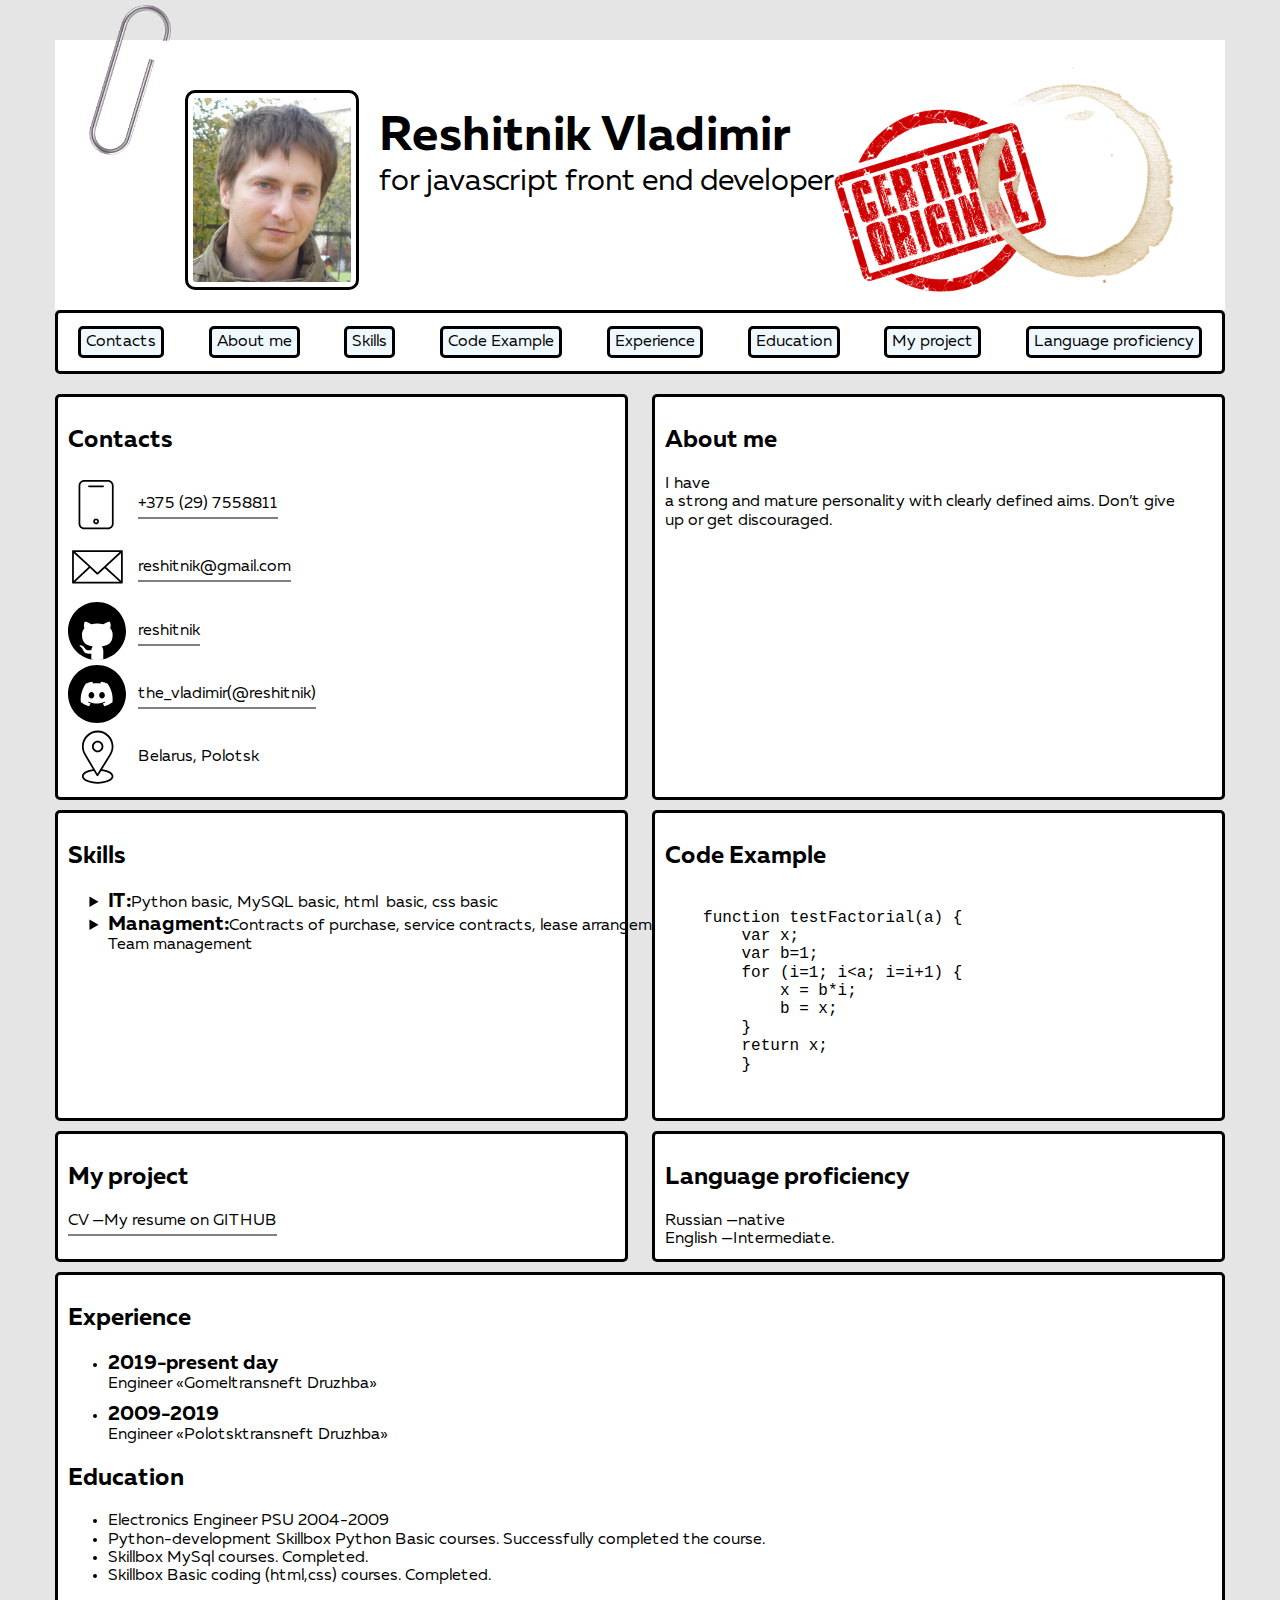
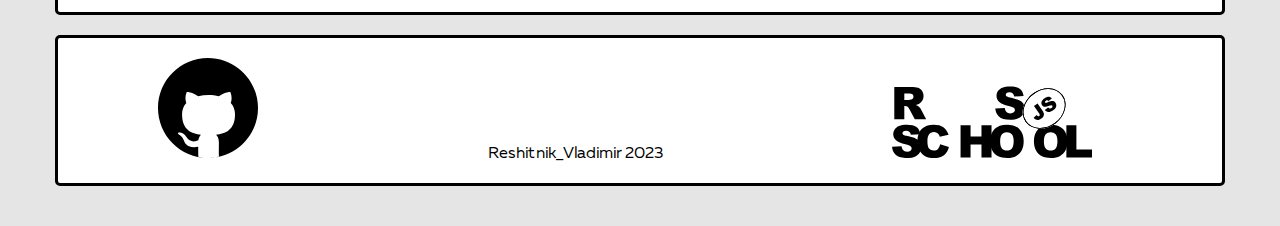
==== commit 0b3c688f: "fix: fix bugs" ====
--- a/index.html
+++ b/index.html
@@ -108,19 +108,18 @@
                         <h2 id="skills">Skills</h2>
                         <ul class="cv-list__item--skills">
                             <li>
-                                <p><span class="cv-list__item--skills--span">IT:</span>Python&nbsp;basic,&nbsp;MySQL&nbsp;basic,&nbsp;html
-                                    basic, css basic</p>
+                                <p><span class="cv-list__item--skills--span">IT:</span>Python&nbsp;basic,&nbsp;MySQL&nbsp;basic,&nbsp;html&nbsp;
+                                    basic,&nbsp;css&nbsp;basic</p>
                             </li>
                             <li>
-                                <p><span class="cv-list__item--skills--span">Managment:</span>Contracts of purchase,
-                                    service contracts, lease arrangements. Team management </p>
+                                <p><span class="cv-list__item--skills--span">Managment:</span>Contracts&nbsp;of&nbsp;purchase,&nbsp;service&nbsp;contracts,&nbsp;lease&nbsp;arrangements. Team management </p>
                             </li>
                         </ul>
 
                     </li>
 
                     <li class="cv-list__item item">
-                        <h2 id="example">Code Example</h2>
+                        <h2 id="example">Code&nbsp;Example</h2>
                         <pre>
     <code>
     function testFactorial(a) {
@@ -138,15 +137,15 @@
 
                     <li class="cv-list__item item">
                         <h2 id="project">My&nbsp;project</h2>
-                        <a href="#" class="cv-list__item--link">CV&nbsp;&mdash; My&nbsp;resume on&nbsp;GITHUB</a>
+                        <a href="https://reshitnik.github.io/rsschool-cv/" class="cv-list__item--link">CV&nbsp;&mdash;My&nbsp;resume&nbsp;on&nbsp;GITHUB</a>
 
 
                     </li>
 
                     <li class="cv-list__item item">
                         <h2 id="language">Language&nbsp;proficiency</h2>
-                        <p>Russian&nbsp;&mdash; native</p>
-                        <p>English&nbsp;&mdash; Intermediate.</p>
+                        <p>Russian&nbsp;&mdash;native</p>
+                        <p>English&nbsp;&mdash;Intermediate.</p>
                     </li>
                 </ul>
             </div>
@@ -157,80 +156,13 @@
                     <h2 id="exper" class="experince-title">Experience</h2>
                     <ul class="experince-list">
                         <li>
-                            <span class="experince-list__span span-all">2019-present day</span>
-                            <p class="experince-list__text list-text__main">Engineer of&nbsp;the first category
-                                of&nbsp;instrumentation and telecommunication for Joint Stock Company
-                                &laquo;Gomeltransneft Druzhba&raquo;</p>
-                                <span class="span-all">Responsibilities:</span>
-                            <ul class="experince-list2"> 
-                                <li class="experince-list2__item">
-                                    <p class="experince-list__text">Telecommunication service contracting with
-                                        &laquo;Beltelecom&raquo;, &laquo;Best&raquo;, &laquo;MTS&raquo;,
-                                        &laquo;Zapadtransnefteprodukt&raquo;, &laquo;Zapadtelecomnefteprodukt&raquo;.
-                                    </p>
-                                </li>
-                                <li class="experince-list2__item">
-                                    <p class="experince-list__text">Property lease contracting with
-                                        &laquo;Beltelecom&raquo;, &laquo;Best&raquo;, &laquo;MTS&raquo;,
-                                        &laquo;Zapadtransnefteprodukt&raquo;, &laquo;Zapadtelecomnefteprodukt&raquo;.
-                                    </p>
-                                </li>
-                                <li class="experince-list2__item">
-                                    <p>Documents maintaining for management and control of&nbsp;telecommunication tasks
-                                        performance.</p>
-                                </li>
-                                <li>
-                                    <p class="experince-list__text">Management of&nbsp;property and land lot issues.</p>
-                                </li>
-                                <li class="experince-list2__item">
-                                    <p>Contributing to&nbsp;the construction project of&nbsp;optical fiber communication
-                                        line in&nbsp;Vitebsk and Mogilev region.</p>
-                                </li>
-                                <li class="experince-list2__item">
-                                    <p class="experince-list__text">2021&nbsp;&mdash; 2022&nbsp;I&nbsp;am taking courses
-                                        on&nbsp;the Python Developer program in&nbsp;Skillbox.</p>
-                                </li>
-                                <li class="experince-list2__item">
-                                    <p class="experince-list__text">2023 until today I&nbsp;am taking course jn&nbsp;JS
-                                        frontend stage&nbsp;0</p>
-                                </li>
-                            </ul>
+                            <span class="experince-list__span span-all">2019-present&nbsp;day</span>
+                            <p class="experince-list__text list-text__main">Engineer&nbsp;&laquo;Gomeltransneft&nbsp;Druzhba&raquo;</p>
                         </li>
 
                         <li>
                             <span class="span-all">2009-2019</span>
-                            <p class="experince-list__text list-text__main">Engineer of&nbsp;the first category
-                                of&nbsp;Telecommunication Networks Operational Management Bureau for Joint Stock Company
-                                &laquo;Polotsktransneft Druzhba&raquo;</p>
-                                <span class="span-all">Responsibilities:</span>
-                            <ul class="experince-list2">
-                                <li class="experince-list2__item">
-                                    <p class="experince-list__text">Telecommunication service contracting with
-                                        &laquo;Beltelecom&raquo;, &laquo;Best&raquo;, &laquo;MTS&raquo;,
-                                        &laquo;Zapadtransnefteprodukt&raquo;, &laquo;Zapadtelecomnefteprodukt&raquo;.
-                                    </p>
-                                </li>
-                                <li class="experince-list2__item">
-                                    <p class="experince-list__text">Property lease contracting with with
-                                        &laquo;Beltelecom&raquo;, &laquo;Best&raquo;, &laquo;MTS&raquo;,
-                                        &laquo;Zapadtransnefteprodukt&raquo;, &laquo;Zapadtelecomnefteprodukt&raquo;.
-                                    </p>
-                                </li>
-                                <li class="experince-list2__item">
-                                    <p class="experince-list__text">Documents maintaining for management and control
-                                        of&nbsp;telecommunication tasks performance.</p>
-                                </li>
-                                <li class="experince-list2__item">
-                                    <p class="experince-list__text">Management of&nbsp;property and land lot issues.</p>
-                                </li>
-                                <li class="experince-list2__item">
-                                    <p class="experince-list__text">Telecommunication systems upgrading projects control
-                                    </p>
-                                </li>
-                                <li class="experince-list2__item">
-                                    <p class="experince-list__text">Equipment purchasing.</p>
-                                </li>
-                            </ul>
+                            <p class="experince-list__text list-text__main">Engineer&nbsp;&laquo;Polotsktransneft&nbsp;Druzhba&raquo;</p>
                         </li>
                     </ul>
                     <h2 id="education">Education</h2>
@@ -239,12 +171,11 @@
                             <p class="experince-list__text">Electronics&nbsp;Engineer&nbsp;PSU 2004-2009</p>
                         </li>
                         <li class="experince-list2__item">
-                            <p class="experince-list__text">Python-development Skillbox Python Basic courses.
-                                Successfully completed the course and got a&nbsp;diploma in&nbsp;&laquo;Python
-                                Basic&raquo;, wrote diploma thesis on&nbsp;Telegram-bot for hotel search.</p>
-                        </li>
-                        <li class="experince-list2__item">
-                            <p class="experince-list__text">Skillbox MySql courses. Completed.</p>
+                            <p class="experince-list__text">Python-development&nbsp;Skillbox&nbsp;Python&nbsp;Basic&nbsp;courses.
+                                Successfully&nbsp;completed&nbsp;the&nbsp;course.</p>
+                        </li>
+                        <li class="experince-list2__item">
+                            <p class="experince-list__text">Skillbox&nbsp;MySql&nbsp;courses.&nbsp;Completed.</p>
                         </li>
                         <li class="experince-list2__item">
                             <p class="experince-list__text">Skillbox&nbsp;Basic&nbsp;coding&nbsp;(html,css)&nbsp;courses.&nbsp;Completed.</p>
